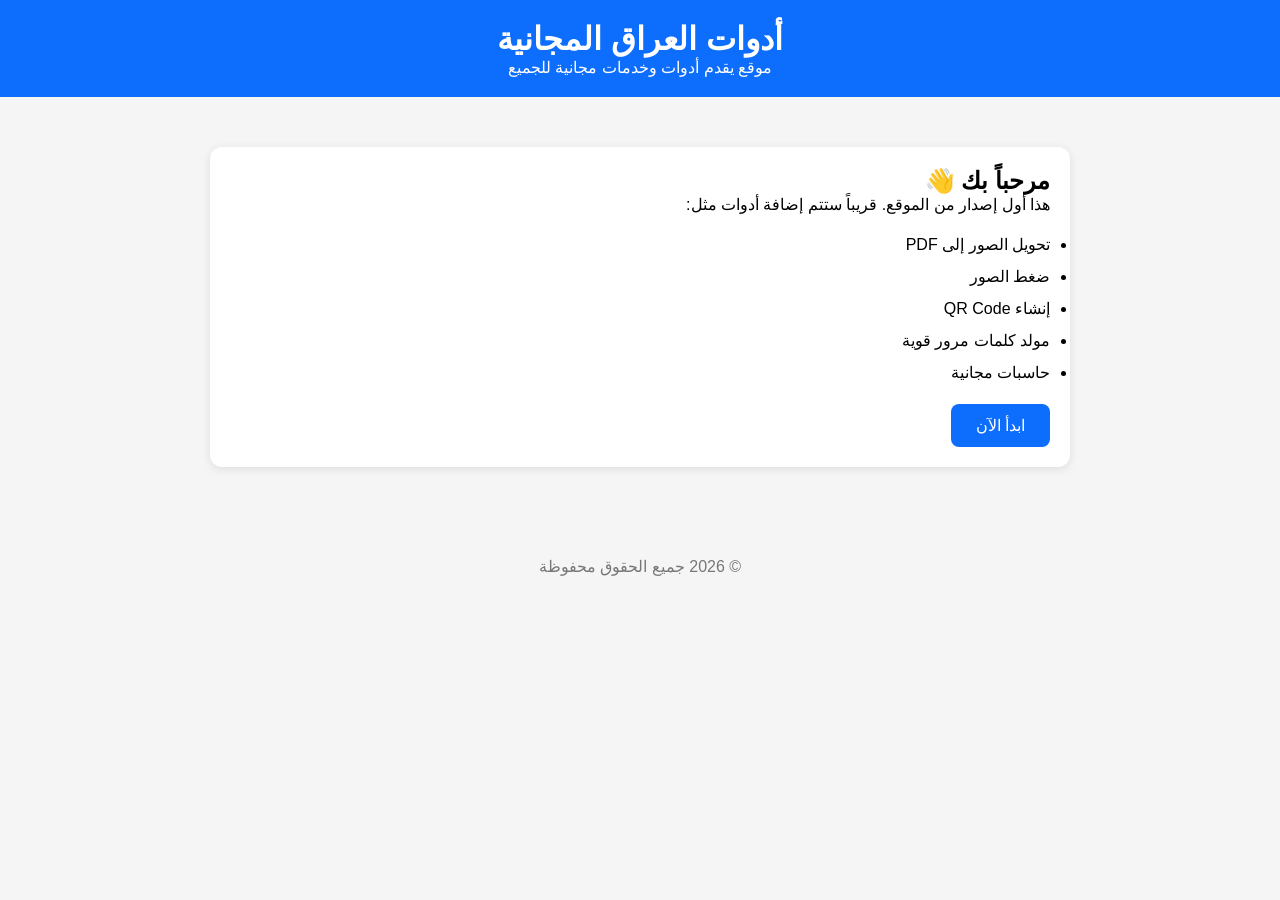
==== index.html @ 0c02197d "Add initial HTML structure for the website" ====
<!DOCTYPE html>
<html lang="ar" dir="rtl">
<head>
<meta charset="UTF-8">
<meta name="viewport" content="width=device-width, initial-scale=1.0">
<title>أدوات العراق المجانية</title>

<style>
*{
margin:0;
padding:0;
box-sizing:border-box;
font-family:Tahoma,sans-serif;
}

body{
background:#f5f5f5;
}

header{
background:#0d6efd;
color:white;
padding:20px;
text-align:center;
}

.container{
max-width:900px;
margin:30px auto;
padding:20px;
}

.card{
background:white;
padding:20px;
border-radius:12px;
box-shadow:0 2px 10px rgba(0,0,0,.1);
margin-bottom:20px;
}

.button{
display:inline-block;
padding:12px 25px;
background:#0d6efd;
color:white;
text-decoration:none;
border-radius:8px;
margin-top:15px;
}

footer{
text-align:center;
padding:20px;
color:#777;
}
</style>

</head>

<body>

<header>
<h1>أدوات العراق المجانية</h1>
<p>موقع يقدم أدوات وخدمات مجانية للجميع</p>
</header>

<div class="container">

<div class="card">
<h2>مرحباً بك 👋</h2>
<p>
هذا أول إصدار من الموقع.
قريباً ستتم إضافة أدوات مثل:
</p>

<ul style="margin-top:15px;line-height:2">
<li>تحويل الصور إلى PDF</li>
<li>ضغط الصور</li>
<li>إنشاء QR Code</li>
<li>مولد كلمات مرور قوية</li>
<li>حاسبات مجانية</li>
</ul>

<a href="#" class="button">ابدأ الآن</a>

</div>

</div>

<footer>
© 2026 جميع الحقوق محفوظة
</footer>

</body>
</html>
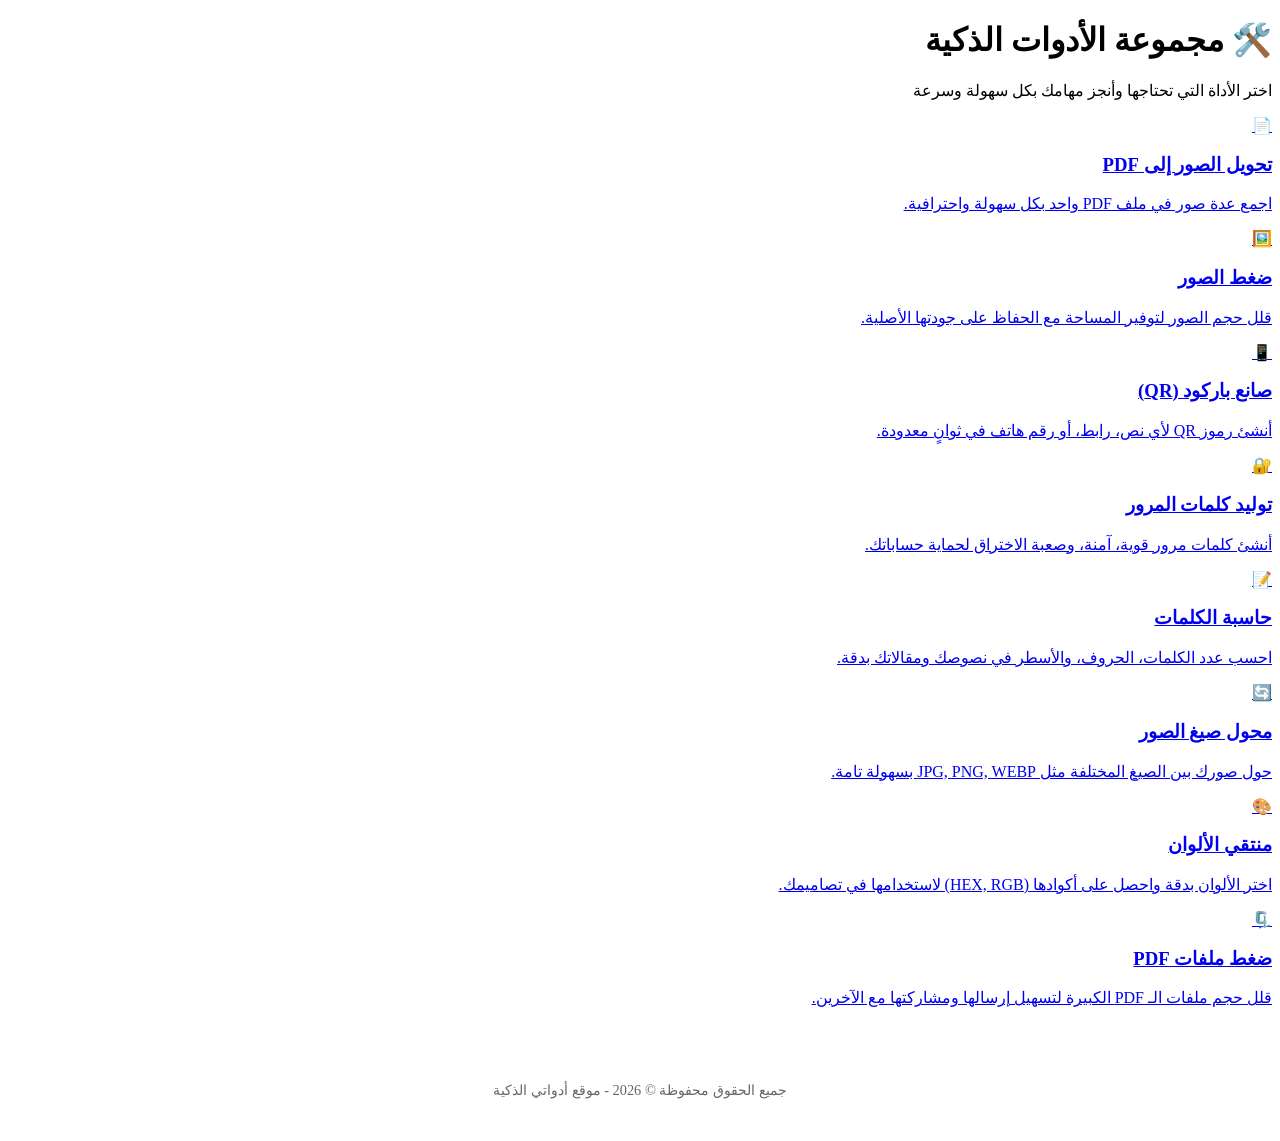
==== commit 95c721a5: "Add initial HTML structure for tools website" ====
--- a/index.html
+++ b/index.html
@@ -1,95 +1,94 @@
 <!DOCTYPE html>
 <html lang="ar" dir="rtl">
 <head>
-<meta charset="UTF-8">
-<meta name="viewport" content="width=device-width, initial-scale=1.0">
-<title>أدوات العراق المجانية</title>
-
-<style>
-*{
-margin:0;
-padding:0;
-box-sizing:border-box;
-font-family:Tahoma,sans-serif;
-}
-
-body{
-background:#f5f5f5;
-}
-
-header{
-background:#0d6efd;
-color:white;
-padding:20px;
-text-align:center;
-}
-
-.container{
-max-width:900px;
-margin:30px auto;
-padding:20px;
-}
-
-.card{
-background:white;
-padding:20px;
-border-radius:12px;
-box-shadow:0 2px 10px rgba(0,0,0,.1);
-margin-bottom:20px;
-}
-
-.button{
-display:inline-block;
-padding:12px 25px;
-background:#0d6efd;
-color:white;
-text-decoration:none;
-border-radius:8px;
-margin-top:15px;
-}
-
-footer{
-text-align:center;
-padding:20px;
-color:#777;
-}
-</style>
-
+    <meta charset="UTF-8">
+    <meta name="viewport" content="width=device-width, initial-scale=1.0">
+    <meta name="description" content="مجموعة من الأدوات الذكية والمجانية لتسهيل مهامك اليومية، مثل تحويل الصور، ضغط الملفات، توليد كلمات المرور، وغيرها.">
+    <meta name="theme-color" content="#007bff">
+    <title>أدواتي الذكية - الصفحة الرئيسية</title>
+    
+    <!-- خط عربي مميز من جوجل (Cairo) لجمالية الموقع -->
+    <link rel="preconnect" href="https://fonts.googleapis.com">
+    <link rel="preconnect" href="https://fonts.gstatic.com" crossorigin>
+    <link href="https://fonts.googleapis.com/css2?family=Cairo:wght@400;600;700&display=swap" rel="stylesheet">
+    
+    <!-- ربط ملف التصميم الخارجي -->
+    <link rel="stylesheet" href="style.css">
 </head>
-
 <body>
 
-<header>
-<h1>أدوات العراق المجانية</h1>
-<p>موقع يقدم أدوات وخدمات مجانية للجميع</p>
-</header>
+    <header class="main-header">
+        <div class="header-content">
+            <h1>🛠️ مجموعة الأدوات الذكية</h1>
+            <p>اختر الأداة التي تحتاجها وأنجز مهامك بكل سهولة وسرعة</p>
+        </div>
+    </header>
 
-<div class="container">
+    <main class="container">
+        <section class="tools-grid">
+            <!-- أداة تحويل الصور إلى PDF -->
+            <a href="tools/image-to-pdf.html" class="tool-card" aria-label="تحويل الصور إلى ملف PDF">
+                <div class="icon">📄</div>
+                <h3>تحويل الصور إلى PDF</h3>
+                <p>اجمع عدة صور في ملف PDF واحد بكل سهولة واحترافية.</p>
+            </a>
 
-<div class="card">
-<h2>مرحباً بك 👋</h2>
-<p>
-هذا أول إصدار من الموقع.
-قريباً ستتم إضافة أدوات مثل:
-</p>
+            <!-- أداة ضغط الصور -->
+            <a href="tools/compress-image.html" class="tool-card" aria-label="ضغط وتقليل حجم الصور">
+                <div class="icon">🖼️</div>
+                <h3>ضغط الصور</h3>
+                <p>قلل حجم الصور لتوفير المساحة مع الحفاظ على جودتها الأصلية.</p>
+            </a>
 
-<ul style="margin-top:15px;line-height:2">
-<li>تحويل الصور إلى PDF</li>
-<li>ضغط الصور</li>
-<li>إنشاء QR Code</li>
-<li>مولد كلمات مرور قوية</li>
-<li>حاسبات مجانية</li>
-</ul>
+            <!-- أداة صانع الـ QR -->
+            <a href="tools/qr-generator.html" class="tool-card" aria-label="توليد رموز QR">
+                <div class="icon">📱</div>
+                <h3>صانع باركود (QR)</h3>
+                <p>أنشئ رموز QR لأي نص، رابط، أو رقم هاتف في ثوانٍ معدودة.</p>
+            </a>
 
-<a href="#" class="button">ابدأ الآن</a>
+            <!-- أداة مولد كلمات المرور -->
+            <a href="tools/password-generator.html" class="tool-card" aria-label="إنشاء كلمات مرور قوية">
+                <div class="icon">🔐</div>
+                <h3>توليد كلمات المرور</h3>
+                <p>أنشئ كلمات مرور قوية، آمنة، وصعبة الاختراق لحماية حساباتك.</p>
+            </a>
 
-</div>
+            <!-- أداة عد الكلمات -->
+            <a href="tools/word-counter.html" class="tool-card" aria-label="حساب عدد الكلمات والحروف">
+                <div class="icon">📝</div>
+                <h3>حاسبة الكلمات</h3>
+                <p>احسب عدد الكلمات، الحروف، والأسطر في نصوصك ومقالاتك بدقة.</p>
+            </a>
 
-</div>
+            <!-- أداة تحويل صيغ الصور -->
+            <a href="tools/image-converter.html" class="tool-card" aria-label="تحويل صيغ الصور">
+                <div class="icon">🔄</div>
+                <h3>محول صيغ الصور</h3>
+                <p>حول صورك بين الصيغ المختلفة مثل JPG, PNG, WEBP بسهولة تامة.</p>
+            </a>
 
-<footer>
-© 2026 جميع الحقوق محفوظة
-</footer>
+            <!-- أداة اختيار الألوان -->
+            <a href="tools/color-picker.html" class="tool-card" aria-label="اختيار الألوان واستخراج الأكواد">
+                <div class="icon">🎨</div>
+                <h3>منتقي الألوان</h3>
+                <p>اختر الألوان بدقة واحصل على أكوادها (HEX, RGB) لاستخدامها في تصاميمك.</p>
+            </a>
 
+            <!-- أداة ضغط ملفات PDF -->
+            <a href="tools/pdf-compress.html" class="tool-card" aria-label="ضغط وتقليل حجم ملفات PDF">
+                <div class="icon">🗜️</div>
+                <h3>ضغط ملفات PDF</h3>
+                <p>قلل حجم ملفات الـ PDF الكبيرة لتسهيل إرسالها ومشاركتها مع الآخرين.</p>
+            </a>
+        </section>
+    </main>
+
+    <footer class="main-footer" style="text-align: center; padding: 20px; color: #666; margin-top: 40px; font-size: 0.9rem;">
+        <p>جميع الحقوق محفوظة &copy; 2026 - موقع أدواتي الذكية</p>
+    </footer>
+
+    <!-- ربط ملف الجافاسكريبت الرئيسي (استخدام defer لزيادة سرعة الموقع) -->
+    <script src="script.js" defer></script>
 </body>
 </html>
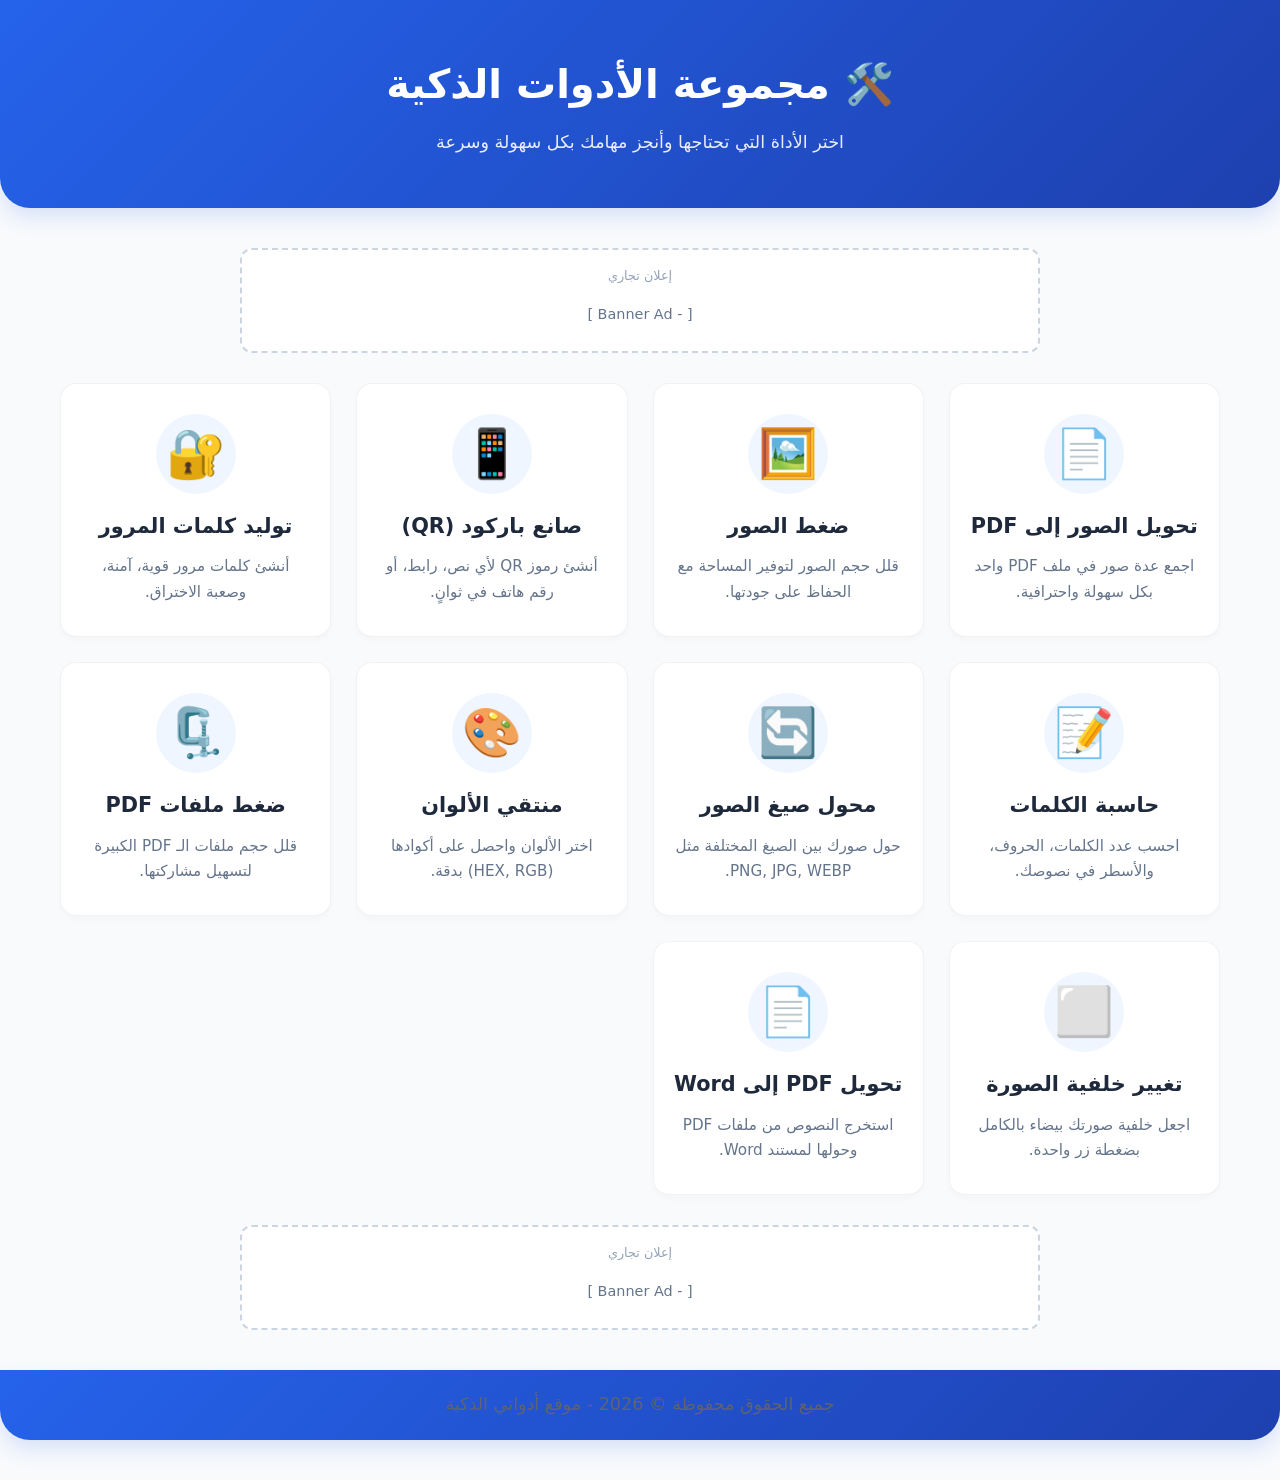
==== commit f88b0fa4: "Update index.html" ====
--- a/index.html
+++ b/index.html
@@ -3,17 +3,32 @@
 <head>
     <meta charset="UTF-8">
     <meta name="viewport" content="width=device-width, initial-scale=1.0">
-    <meta name="description" content="مجموعة من الأدوات الذكية والمجانية لتسهيل مهامك اليومية، مثل تحويل الصور، ضغط الملفات، توليد كلمات المرور، وغيرها.">
-    <meta name="theme-color" content="#007bff">
+    <meta name="description" content="مجموعة من الأدوات الذكية والمجانية لتسهيل مهامك اليومية بسرعة واحترافية.">
+    <meta name="theme-color" content="#2563eb">
     <title>أدواتي الذكية - الصفحة الرئيسية</title>
     
-    <!-- خط عربي مميز من جوجل (Cairo) لجمالية الموقع -->
     <link rel="preconnect" href="https://fonts.googleapis.com">
     <link rel="preconnect" href="https://fonts.gstatic.com" crossorigin>
     <link href="https://fonts.googleapis.com/css2?family=Cairo:wght@400;600;700&display=swap" rel="stylesheet">
+    <link rel="stylesheet" href="style.css">
     
-    <!-- ربط ملف التصميم الخارجي -->
-    <link rel="stylesheet" href="style.css">
+    <style>
+        /* تنسيق إضافي لصناديق الإعلانات في الصفحة الرئيسية */
+        .ad-box {
+            background: #ffffff;
+            border: 2px dashed #cbd5e1;
+            padding: 15px;
+            text-align: center;
+            border-radius: 12px;
+            margin: 30px auto;
+            max-width: 800px;
+        }
+        .ad-box p {
+            font-size: 0.8rem;
+            color: #94a3b8;
+            margin-bottom: 5px;
+        }
+    </style>
 </head>
 <body>
 
@@ -25,70 +40,101 @@
     </header>
 
     <main class="container">
+        
+        <!-- إعلان علوي مدمج 
+) -->
+        <div class="ad-box">
+            <p>إعلان تجاري</p>
+            <!-- استبدل هذا السطر بكود إعلان Adsterra أو AdSense الخاص بك -->
+            <div style="color: #64748b; font-size: 0.9rem; padding: 10px;">[ <script src="https://pl30673584.effectivecpmnetwork.com/47/2f/1a/472f1ad8ac8d21964c90c283505a6add.js"></script>
+- Banner Ad ]</div>
+        </div>
+
         <section class="tools-grid">
-            <!-- أداة تحويل الصور إلى PDF -->
-            <a href="tools/image-to-pdf.html" class="tool-card" aria-label="تحويل الصور إلى ملف PDF">
+            <!-- 1. أداة تحويل الصور إلى PDF -->
+            <a href="tools/image-to-pdf.html" class="tool-card">
                 <div class="icon">📄</div>
                 <h3>تحويل الصور إلى PDF</h3>
                 <p>اجمع عدة صور في ملف PDF واحد بكل سهولة واحترافية.</p>
             </a>
 
-            <!-- أداة ضغط الصور -->
-            <a href="tools/compress-image.html" class="tool-card" aria-label="ضغط وتقليل حجم الصور">
+            <!-- 2. أداة ضغط الصور -->
+            <a href="tools/compress-image.html" class="tool-card">
                 <div class="icon">🖼️</div>
                 <h3>ضغط الصور</h3>
-                <p>قلل حجم الصور لتوفير المساحة مع الحفاظ على جودتها الأصلية.</p>
+                <p>قلل حجم الصور لتوفير المساحة مع الحفاظ على جودتها.</p>
             </a>
 
-            <!-- أداة صانع الـ QR -->
-            <a href="tools/qr-generator.html" class="tool-card" aria-label="توليد رموز QR">
+            <!-- 3. أداة صانع الـ QR -->
+            <a href="tools/qr-generator.html" class="tool-card">
                 <div class="icon">📱</div>
                 <h3>صانع باركود (QR)</h3>
-                <p>أنشئ رموز QR لأي نص، رابط، أو رقم هاتف في ثوانٍ معدودة.</p>
+                <p>أنشئ رموز QR لأي نص، رابط، أو رقم هاتف في ثوانٍ.</p>
             </a>
 
-            <!-- أداة مولد كلمات المرور -->
-            <a href="tools/password-generator.html" class="tool-card" aria-label="إنشاء كلمات مرور قوية">
+            <!-- 4. أداة مولد كلمات المرور -->
+            <a href="tools/password-generator.html" class="tool-card">
                 <div class="icon">🔐</div>
                 <h3>توليد كلمات المرور</h3>
-                <p>أنشئ كلمات مرور قوية، آمنة، وصعبة الاختراق لحماية حساباتك.</p>
+                <p>أنشئ كلمات مرور قوية، آمنة، وصعبة الاختراق.</p>
             </a>
 
-            <!-- أداة عد الكلمات -->
-            <a href="tools/word-counter.html" class="tool-card" aria-label="حساب عدد الكلمات والحروف">
+            <!-- 5. أداة حاسبة الكلمات -->
+            <a href="tools/word-counter.html" class="tool-card">
                 <div class="icon">📝</div>
                 <h3>حاسبة الكلمات</h3>
-                <p>احسب عدد الكلمات، الحروف، والأسطر في نصوصك ومقالاتك بدقة.</p>
+                <p>احسب عدد الكلمات، الحروف، والأسطر في نصوصك.</p>
             </a>
 
-            <!-- أداة تحويل صيغ الصور -->
-            <a href="tools/image-converter.html" class="tool-card" aria-label="تحويل صيغ الصور">
+            <!-- 6. أداة محول صيغ الصور -->
+            <a href="tools/image-converter.html" class="tool-card">
                 <div class="icon">🔄</div>
                 <h3>محول صيغ الصور</h3>
-                <p>حول صورك بين الصيغ المختلفة مثل JPG, PNG, WEBP بسهولة تامة.</p>
+                <p>حول صورك بين الصيغ المختلفة مثل PNG, JPG, WEBP.</p>
             </a>
 
-            <!-- أداة اختيار الألوان -->
-            <a href="tools/color-picker.html" class="tool-card" aria-label="اختيار الألوان واستخراج الأكواد">
+            <!-- 7. أداة منتقي الألوان -->
+            <a href="tools/color-picker.html" class="tool-card">
                 <div class="icon">🎨</div>
                 <h3>منتقي الألوان</h3>
-                <p>اختر الألوان بدقة واحصل على أكوادها (HEX, RGB) لاستخدامها في تصاميمك.</p>
+                <p>اختر الألوان واحصل على أكوادها (HEX, RGB) بدقة.</p>
             </a>
 
-            <!-- أداة ضغط ملفات PDF -->
-            <a href="tools/pdf-compress.html" class="tool-card" aria-label="ضغط وتقليل حجم ملفات PDF">
+            <!-- 8. أداة ضغط ملفات PDF -->
+            <a href="tools/pdf-compress.html" class="tool-card">
                 <div class="icon">🗜️</div>
                 <h3>ضغط ملفات PDF</h3>
-                <p>قلل حجم ملفات الـ PDF الكبيرة لتسهيل إرسالها ومشاركتها مع الآخرين.</p>
+                <p>قلل حجم ملفات الـ PDF الكبيرة لتسهيل مشاركتها.</p>
+            </a>
+
+            <!-- 9. أداة خلفية الصورة البيضاء -->
+            <a href="tools/white-background.html" class="tool-card">
+                <div class="icon">⬜</div>
+                <h3>تغيير خلفية الصورة</h3>
+                <p>اجعل خلفية صورتك بيضاء بالكامل بضغطة زر واحدة.</p>
+            </a>
+
+            <!-- 10. أداة تحويل PDF إلى Word -->
+            <a href="tools/pdf-to-word.html" class="tool-card">
+                <div class="icon">📄</div>
+                <h3>تحويل PDF إلى Word</h3>
+                <p>استخرج النصوص من ملفات PDF وحولها لمستند Word.</p>
             </a>
         </section>
+
+        <!-- إعلان سفلي مدمج -->
+        <div class="ad-box">
+            <p>إعلان تجاري</p>
+            <div style="color: #64748b; font-size: 0.9rem; padding: 10px;">[<script src="https://pl30673585.effectivecpmnetwork.com/4a/f1/f4/4af1f446d0aa9ef887e9f88f0218c017.js"></script>
+ - Banner Ad ]</div>
+        </div>
+
     </main>
 
-    <footer class="main-footer" style="text-align: center; padding: 20px; color: #666; margin-top: 40px; font-size: 0.9rem;">
+    <footer class="main-header" style="text-align: center; padding: 20px; color: #666; margin-top: 40px; font-size: 0.9rem;">
         <p>جميع الحقوق محفوظة &copy; 2026 - موقع أدواتي الذكية</p>
     </footer>
 
-    <!-- ربط ملف الجافاسكريبت الرئيسي (استخدام defer لزيادة سرعة الموقع) -->
     <script src="script.js" defer></script>
 </body>
 </html>
--- a/style.css
+++ b/style.css
@@ -0,0 +1,138 @@
+/* =========================================
+   1. المتغيرات (لتسهيل تغيير الألوان مستقبلاً)
+   ========================================= */
+:root {
+    --primary-color: #2563eb; /* لون أزرق عصري */
+    --secondary-color: #1e40af; /* لون أزرق غامق */
+    --bg-color: #f8fafc; /* لون خلفية مريح للعين */
+    --card-bg: #ffffff; /* لون البطاقات */
+    --text-dark: #1e293b; /* لون النصوص الأساسية */
+    --text-light: #64748b; /* لون النصوص الفرعية */
+}
+
+/* =========================================
+   2. الإعدادات الأساسية
+   ========================================= */
+* {
+    box-sizing: border-box;
+    margin: 0;
+    padding: 0;
+    font-family: 'Cairo', system-ui, sans-serif;
+    transition: all 0.3s ease; /* حركة سلسة لكل العناصر */
+}
+
+body {
+    background-color: var(--bg-color);
+    color: var(--text-dark);
+    direction: rtl;
+    line-height: 1.7;
+}
+
+/* =========================================
+   3. تصميم رأس الصفحة (الهيدر)
+   ========================================= */
+.main-header {
+    background: linear-gradient(135deg, var(--primary-color), var(--secondary-color));
+    color: white;
+    text-align: center;
+    padding: 50px 20px;
+    border-bottom-left-radius: 30px;
+    border-bottom-right-radius: 30px;
+    box-shadow: 0 10px 20px rgba(37, 99, 235, 0.15);
+    margin-bottom: 40px;
+}
+
+.main-header h1 {
+    font-size: 2.5rem;
+    margin-bottom: 10px;
+    font-weight: 700;
+}
+
+.main-header p {
+    font-size: 1.1rem;
+    opacity: 0.9;
+}
+
+/* =========================================
+   4. تصميم حاوية الأدوات (الشبكة)
+   ========================================= */
+.container {
+    max-width: 1200px;
+    margin: 0 auto;
+    padding: 0 20px;
+}
+
+.tools-grid {
+    display: grid;
+    /* توزيع البطاقات تلقائياً حسب حجم الشاشة */
+    grid-template-columns: repeat(auto-fit, minmax(260px, 1fr));
+    gap: 25px;
+}
+
+/* =========================================
+   5. تصميم بطاقة الأداة
+   ========================================= */
+.tool-card {
+    background: var(--card-bg);
+    padding: 30px 20px;
+    border-radius: 16px;
+    text-decoration: none;
+    color: inherit;
+    display: flex;
+    flex-direction: column;
+    align-items: center; /* توسيط المحتوى */
+    text-align: center;
+    border: 1px solid rgba(0,0,0,0.05);
+    box-shadow: 0 4px 6px rgba(0,0,0,0.02);
+    position: relative;
+    overflow: hidden;
+}
+
+/* تأثير الخط الملون أعلى البطاقة */
+.tool-card::before {
+    content: "";
+    position: absolute;
+    top: 0;
+    left: 0;
+    width: 100%;
+    height: 4px;
+    background: var(--primary-color);
+    transform: scaleX(0);
+    transition: transform 0.4s ease;
+}
+
+/* حركة البطاقة عند مرور الماوس (Hover) */
+.tool-card:hover {
+    transform: translateY(-8px);
+    box-shadow: 0 12px 25px rgba(0,0,0,0.08);
+    border-color: transparent;
+}
+
+.tool-card:hover::before {
+    transform: scaleX(1);
+}
+
+/* تنسيق الأيقونات والنصوص داخل البطاقة */
+.tool-card .icon {
+    font-size: 3rem;
+    margin-bottom: 15px;
+    background: #eff6ff;
+    width: 80px;
+    height: 80px;
+    display: flex;
+    align-items: center;
+    justify-content: center;
+    border-radius: 50%;
+}
+
+.tool-card h3 {
+    font-size: 1.3rem;
+    color: var(--text-dark);
+    margin-bottom: 10px;
+    font-weight: 700;
+}
+
+.tool-card p {
+    font-size: 0.95rem;
+    color: var(--text-light);
+}
